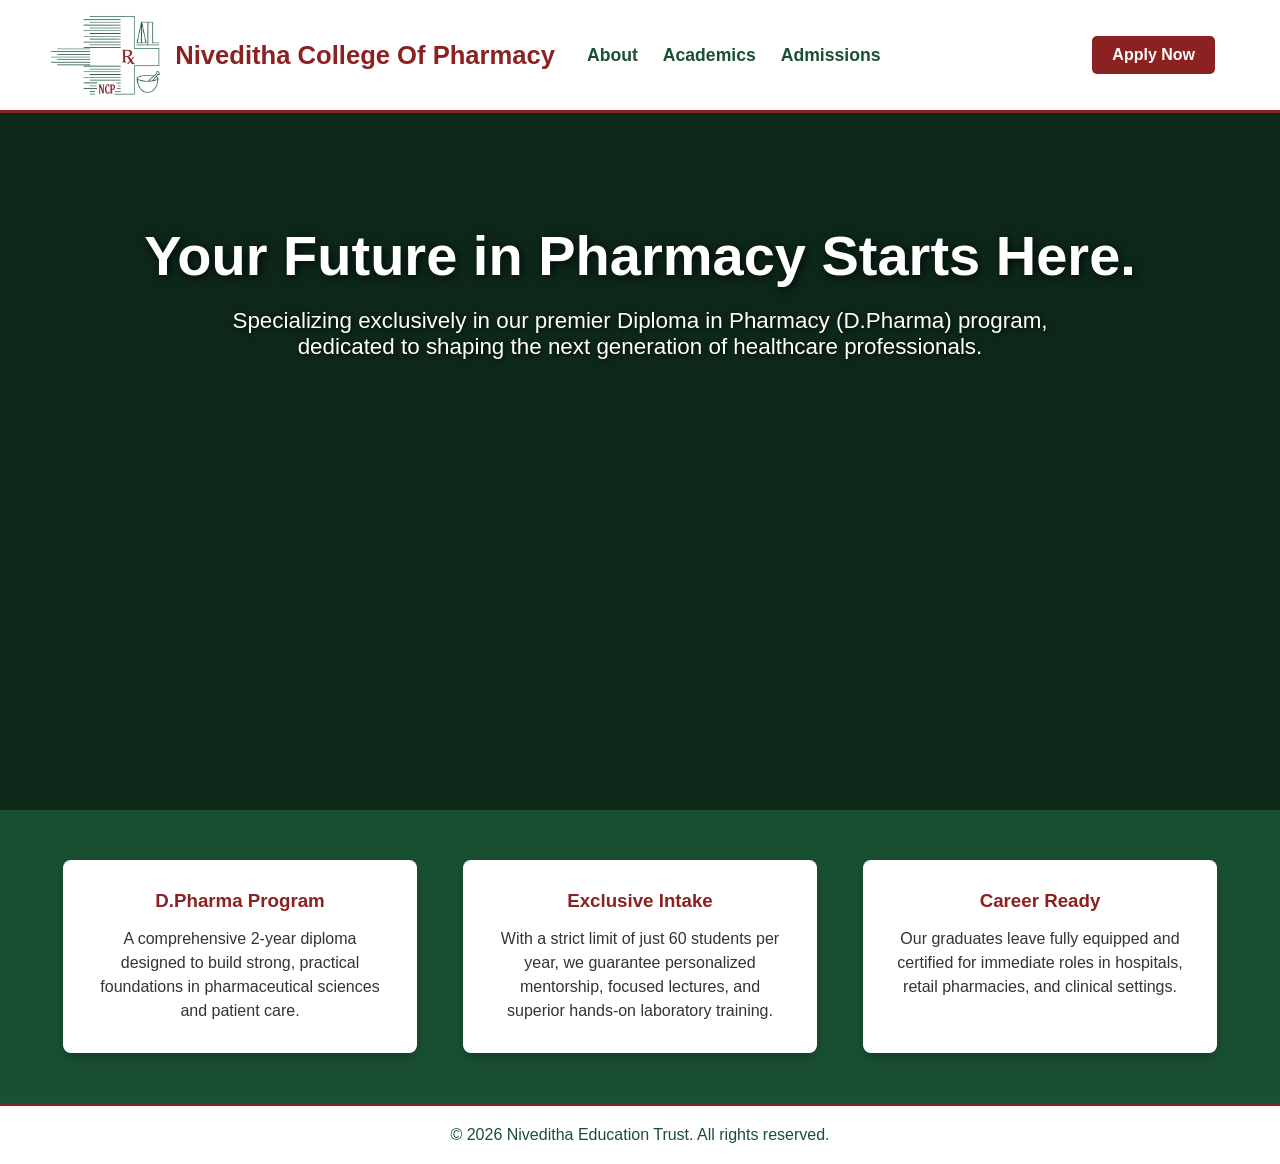
==== index.html @ 8d6062cf "Base website ready - Official logo and responsive header" ====
<!DOCTYPE html>
<html lang="en">
<head>
    <meta charset="UTF-8">
    <meta name="viewport" content="width=device-width, initial-scale=1.0">
    <title>Niveditha College Of Pharmacy</title>
    <link rel="stylesheet" href="style_homepage.css">
</head>
<body>

    <header>
        <div class="logo">
            <img src="logo.png" alt="Niveditha College Logo" class="logo-img">
            <strong>Niveditha College Of Pharmacy</strong>
        </div>
        <nav>
            <a href="#about">About</a>
            <a href="#academics">Academics</a>
            <a href="admissions.html">Admissions</a>
        </nav>
        <div class = "header-right">
            <a href="#apply" class="cta-button">Apply Now</a>
        </div>
    </header>

    <main>
        <section class="hero">
            <div class="hero-content">
                <h1>Your Future in Pharmacy Starts Here.</h1>
                <p>Specializing exclusively in our premier Diploma in Pharmacy (D.Pharma) program, dedicated to shaping the next generation of healthcare professionals.</p>
                <!-- <a href="#tour" class="cta-button">Schedule a Campus Tour</a> -->
            </div>
        </section>

        <section class="features" id="academics">
            <div class="card">
                <h3>D.Pharma Program</h3>
                <p>A comprehensive 2-year diploma designed to build strong, practical foundations in pharmaceutical sciences and patient care.</p>
            </div>
            <div class="card">
                <h3>Exclusive Intake</h3>
                <p>With a strict limit of just 60 students per year, we guarantee personalized mentorship, focused lectures, and superior hands-on laboratory training.</p>
            </div>
            <div class="card">
                <h3>Career Ready</h3>
                <p>Our graduates leave fully equipped and certified for immediate roles in hospitals, retail pharmacies, and clinical settings.</p>
            </div>
        </section>
    </main>

    <footer>
        <p>&copy; 2026 Niveditha Education Trust. All rights reserved.</p>
    </footer>

</body>
</html>
---- style_homepage.css ----
/* Basic Reset */
* {
    margin: 0;
    padding: 0;
    box-sizing: border-box;
    font-family: 'Segoe UI', Tahoma, Geneva, Verdana, sans-serif;
}

/* Align the website and set the dark green background */
body {
    display: flex;
    flex-direction: column;
    min-height: 100vh; 
    background-color: #1a5032; /* Dark Pharmacy Green */
}

main {
    flex: 1; 
}

/* Header & Navigation */
header {
    display: flex;
    justify-content: space-between;
    align-items: center;
    padding: 15px 50px;
    background-color: #ffffff; /* Crisp White Header */
    color: #1a5032;
    border-bottom: 3px solid #8c2121; /* Red line to separate header */
    position: relative;
    gap: 20px;
}

/* 2. The Middle Slot (Links) - Replaces your absolute positioning */
header nav {
    flex: 1;            /* Takes up exactly 1/3 of the header */
    display: flex;
    justify-content: center; /* Keeps links centered in that 1/3 space */
    gap: 25px;
}

header nav a {
    color: #1a5032;
    text-decoration: none;
    font-weight: 600;
    font-size: 1.1rem;
    white-space: nowrap; /* Prevents links from wrapping to two lines */
    transition: color 0.3s ease;
    margin: 0;           /* Clean up old margins */
}

/* 3. The Right Slot (Button) */
.header-right {
    flex: 1; /* Takes up 1/3 of the header */
    display: flex;
    justify-content: flex-end; /* Pushes button to the far right */
}

/* Logo Styling */
.logo {
    display: flex;
    align-items: center;
    gap: 15px; 
    flex: 1;
}

.logo-img {
    height: 80px; 
    width: auto; 
}

.logo strong {
    font-size: 1.6rem;
    font-weight: 800;
    /*color: #1a5032; /* Green text */
    color: #8c2121;
    white-space: nowrap;
}

header a {
    color: #1a5032; /* Green links */
    text-decoration: none;
    margin: 0 15px;
    font-weight: 500;
    transition: color 0.3s ease;
}

header a:hover {
    color: #8c2121; /* Links turn deep red when hovered */
}

/* Buttons */
.cta-button {
    background-color: #8c2121; /* Deep Red accent */
    color: white;
    padding: 10px 20px;
    border-radius: 5px;
    font-weight: bold;
    text-decoration: none;
    transition: background-color 0.3s ease;
}

.cta-button:hover {
    background-color: #631515; /* Darker red on hover */
}

/* Updated Hero Section to show more of the bottom photo */
.hero {
    background: linear-gradient(rgba(0, 0, 0, 0.5), rgba(0, 0, 0, 0.5)), 
                url('FinalCovercrop.png');
    
    background-size: cover;
    /* PINS THE TOP OF THE IMAGE (The Sign) at the top of the box */
    background-position: top center; 
    background-repeat: no-repeat;
    
    /* We keep the top padding normal, but push the bottom out significantly */
    /* This "stretches" the green background area downwards to reveal the students */
    padding: 60px 50px 450px 50px; 
    
    /* Ensures the section takes up most of the screen */
    min-height: 75vh; 
    
    display: flex;
    flex-direction: column;
    justify-content: flex-start; /* Keeps text closer to the top/middle area */
    align-items: center;
    text-align: center;
    color: #ffffff;
}

.hero h1 {
    font-size: 3.5rem;
    margin-top: 50px; /* Adjust this to move the text up or down over the sign */
    margin-bottom: 20px;
    text-shadow: 2px 2px 10px rgba(0,0,0,0.8);
}

.hero p {
    font-size: 1.4rem;
    max-width: 900px;
    margin: 0 auto;
    text-shadow: 1px 1px 5px rgba(0,0,0,0.8);
}

/* Special class for the Admissions page hero background */
.hero.admissions-bg {
    background: linear-gradient(rgba(0, 0, 0, 0.5), rgba(0, 0, 0, 0.5)), 
                url('LaboratoryGen.png');
    background-size: cover;
    background-position: center;
}

/* Features Grid */
.features {
    display: flex;
    justify-content: space-around;
    padding: 50px;
    background-color: #1a5032; /* Match Hero Background */
    gap: 20px;
}

.card {
    background: #ffffff; /* Crisp white cards for a clean medical/academic look */
    padding: 30px;
    border-radius: 8px;
    text-align: center;
    width: 30%;
    box-shadow: 0 6px 12px rgba(0,0,0,0.2); 
}

.card h3 {
    color: #8c2121; /* Red titles on the white cards to make them pop */
    margin-bottom: 15px;
}

.card p {
    color: #333333; /* Dark grey text for easy reading */
    line-height: 1.5;
}

/* Footer */
footer {
    text-align: center;
    padding: 20px;
    background-color: #ffffff; /* White footer */
    color: #1a5032; /* Green text */
    border-top: 3px solid #8c2121; /* Red line to anchor it */
    width: 100%;
}

/* --- Responsive Fix: Prevents Overlap --- */
@media (max-width: 1200px) {
    header {
        flex-direction: column; /* Stacks everything vertically when space is tight */
        padding: 20px;
        gap: 15px;
    }
    
    .logo, header nav, .header-right {
        justify-content: center;
        text-align: center;
        flex: none; /* Disables the 1/3 slots on mobile for better stacking */
    }

    .logo-img {
        height: 60px; /* Smaller logo on small screens */
    }
}
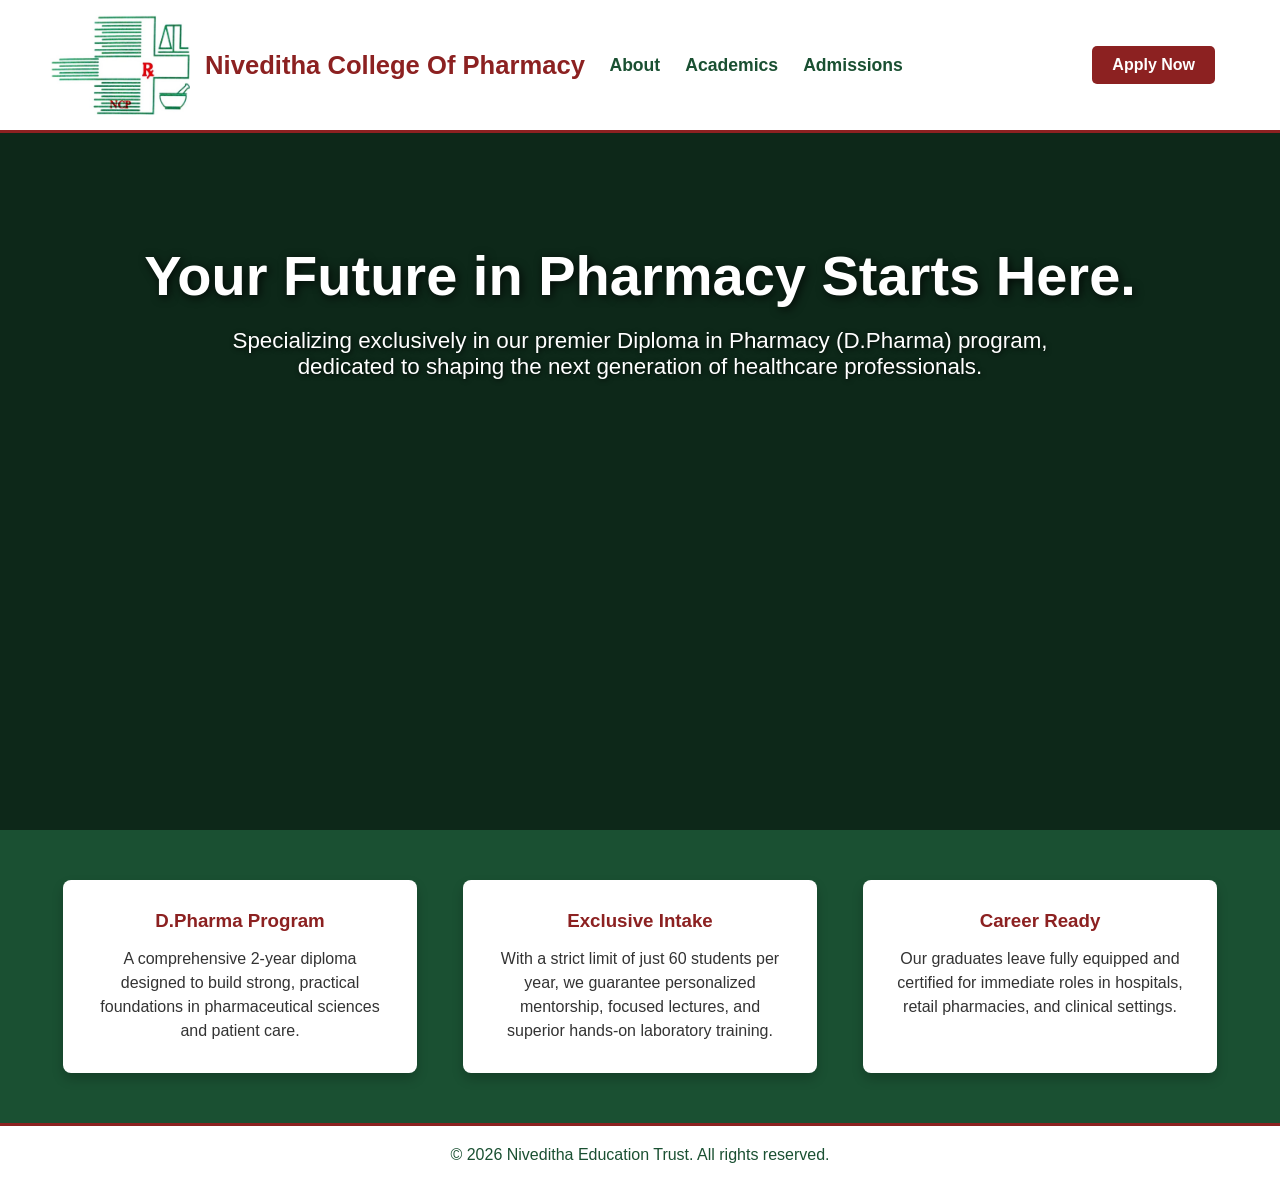
==== commit 6d155085: "Added About, academic and admission sections" ====
--- a/index.html
+++ b/index.html
@@ -10,12 +10,12 @@
 
     <header>
         <div class="logo">
-            <img src="logo.png" alt="Niveditha College Logo" class="logo-img">
+            <img src="LogoActual.jpeg" alt="Niveditha College Logo" class="logo-img">
             <strong>Niveditha College Of Pharmacy</strong>
         </div>
         <nav>
-            <a href="#about">About</a>
-            <a href="#academics">Academics</a>
+            <a href="about.html">About</a>
+            <a href="academics.html">Academics</a>
             <a href="admissions.html">Admissions</a>
         </nav>
         <div class = "header-right">
--- a/style_homepage.css
+++ b/style_homepage.css
@@ -65,7 +65,7 @@
 }
 
 .logo-img {
-    height: 80px; 
+    height: 100px; 
     width: auto; 
 }
 
@@ -106,14 +106,17 @@
 
 /* Updated Hero Section to show more of the bottom photo */
 .hero {
-    background: linear-gradient(rgba(0, 0, 0, 0.5), rgba(0, 0, 0, 0.5)), 
+    position: relative; /* REQUIRED: Anchors the blurred layer*/ 
+    overflow: hidden;
+    /* background: linear-gradient(rgba(0, 0, 0, 0.5), rgba(0, 0, 0, 0.5)), 
                 url('FinalCovercrop.png');
-    
-    background-size: cover;
+     */
+    /* background-size: cover; */
     /* PINS THE TOP OF THE IMAGE (The Sign) at the top of the box */
-    background-position: top center; 
-    background-repeat: no-repeat;
-    
+    
+    /* background-position: top center; 
+    background-repeat: no-repeat; */
+
     /* We keep the top padding normal, but push the bottom out significantly */
     /* This "stretches" the green background area downwards to reveal the students */
     padding: 60px 50px 450px 50px; 
@@ -127,6 +130,29 @@
     align-items: center;
     text-align: center;
     color: #ffffff;
+}
+
+ /* This layer handles the blurred photo independently of the text*/
+.hero::before {
+    content: "";
+    position: absolute;
+    top: 0; left: 0; right: 0; bottom: 0;
+    
+    
+    background: linear-gradient(rgba(0, 0, 0, 0.5), rgba(0, 0, 0, 0.5)), 
+                url('FinalCovercrop.png');
+    background-size: cover;
+    background-position: top center;
+    background-repeat: no-repeat;
+    
+    
+    filter: blur(2px); 
+    
+    
+    transform: scale(1.05); 
+    
+
+    z-index: -1; 
 }
 
 .hero h1 {
@@ -150,6 +176,45 @@
     background-size: cover;
     background-position: center;
 }
+
+/* NEW: This completely disables the blurred homepage layer on the Admissions page */
+.hero.admissions-bg::before {
+    display: none;
+}
+
+/* Special background for the About page hero layer */
+.hero.about-bg {
+    background: linear-gradient(rgba(0, 0, 0, 0.5), rgba(0, 0, 0, 0.5)), 
+                url('About.png'); /* You can swap this for a campus photo later */
+    background-size: cover;
+    background-position: center;
+}
+
+.hero.about-bg::before {
+    display: none;
+}
+
+/* --- Academics Hero Background --- */
+.hero.academics-bg::before {
+    background: linear-gradient(rgba(0, 0, 0, 0.5), rgba(0, 0, 0, 0.5)), 
+                url('classteaching.png'); /* Using your second cover image here */
+    background-size: cover;
+    background-position: center;
+    filter: blur(2px); /* Keeping the subtle blur consistency */
+    transform: scale(1.05);
+}
+
+/* Special background for the academics page hero layer */
+/* .hero.academics-bg {
+    background: linear-gradient(rgba(0, 0, 0, 0.5), rgba(0, 0, 0, 0.5)), 
+                url('classteaching.png');
+    background-size: cover;
+    background-position: center;
+} */
+
+/* .hero.about-bg::before {
+    display: none;
+} */
 
 /* Features Grid */
 .features {
@@ -206,4 +271,131 @@
     .logo-img {
         height: 60px; /* Smaller logo on small screens */
     }
+}
+
+/* --- About & Achievements Page Styling --- */
+.container {
+    max-width: 1100px;
+    margin: 0 auto;
+    padding: 0 20px;
+}
+
+.about-content {
+    padding: 80px 0;
+    background-color: #ffffff;
+    text-align: center;
+}
+
+.about-content h2, .achievements h2 {
+    color: #1a5032; /* Pharmacy Green */
+    font-size: 2.5rem;
+    margin-bottom: 30px;
+}
+
+.about-content p {
+    text-align: justify;    /* The clean, straight edges you want */
+    max-width: 900px;       /* Prevents lines from getting too long */
+    margin: 0 auto 25px;    /* Centers the text block and adds space below */
+    line-height: 1.8;       /* Makes it easier to read */
+    color: #444;
+    font-size: 1.15rem;
+}
+
+.achievements {
+    padding: 80px 0;
+    background-color: #f4f4f4; /* Light grey to separate from white section */
+    text-align: center;
+}
+
+.rank-grid {
+    display: grid;
+    grid-template-columns: repeat(auto-fit, minmax(180px, 1fr));
+    gap: 20px;
+    margin: 40px 0;
+}
+
+.rank-card {
+    background: #ffffff;
+    padding: 25px;
+    border-radius: 10px;
+    border-top: 5px solid #8c2121; /* Red accent */
+    box-shadow: 0 4px 8px rgba(0,0,0,0.1);
+}
+
+.rank-card strong {
+    display: block;
+    font-size: 1.5rem;
+    color: #1a5032;
+    margin-bottom: 5px;
+}
+
+.rank-card span {
+    font-size: 1.1rem;
+    color: #666;
+    font-weight: 600;
+}
+
+.credit-text {
+    font-style: italic;
+    color: #555;
+    margin-top: 30px;
+    font-size: 1.1rem;
+}
+
+/* --- Extra Curricular Section --- */
+.extra-curriculars {
+    padding: 80px 0;
+    background-color: #ffffff;
+    text-align: center;
+}
+
+.section-intro {
+    max-width: 800px;
+    margin: 0 auto 50px;
+    font-size: 1.2rem;
+    color: #666;
+}
+
+.activity-grid {
+    display: grid;
+    grid-template-columns: repeat(auto-fit, minmax(300px, 1fr));
+    gap: 30px;
+    margin-top: 40px;
+}
+
+.activity-card {
+    padding: 40px;
+    background: #f9f9f9;
+    border-radius: 12px;
+    border-bottom: 4px solid #1a5032; /* Pharmacy Green accent */
+    transition: transform 0.3s ease;
+}
+
+.activity-card p {
+    /* The Fix: Change from justify to center */
+    text-align: center; 
+    
+    line-height: 1.6;
+    color: #444;
+    font-size: 1.05rem;
+    margin: 0 auto;
+    
+    /* This prevents the text from touching the edges of the card */
+    max-width: 280px; 
+}
+
+.activity-card:hover {
+    transform: translateY(-5px);
+    background: #ffffff;
+    box-shadow: 0 10px 20px rgba(0,0,0,0.1);
+}
+
+.activity-icon {
+    font-size: 3rem;
+    margin-bottom: 20px;
+}
+
+.activity-card h3 {
+    color: #8c2121; /* Deep Red */
+    margin-bottom: 15px;
 }
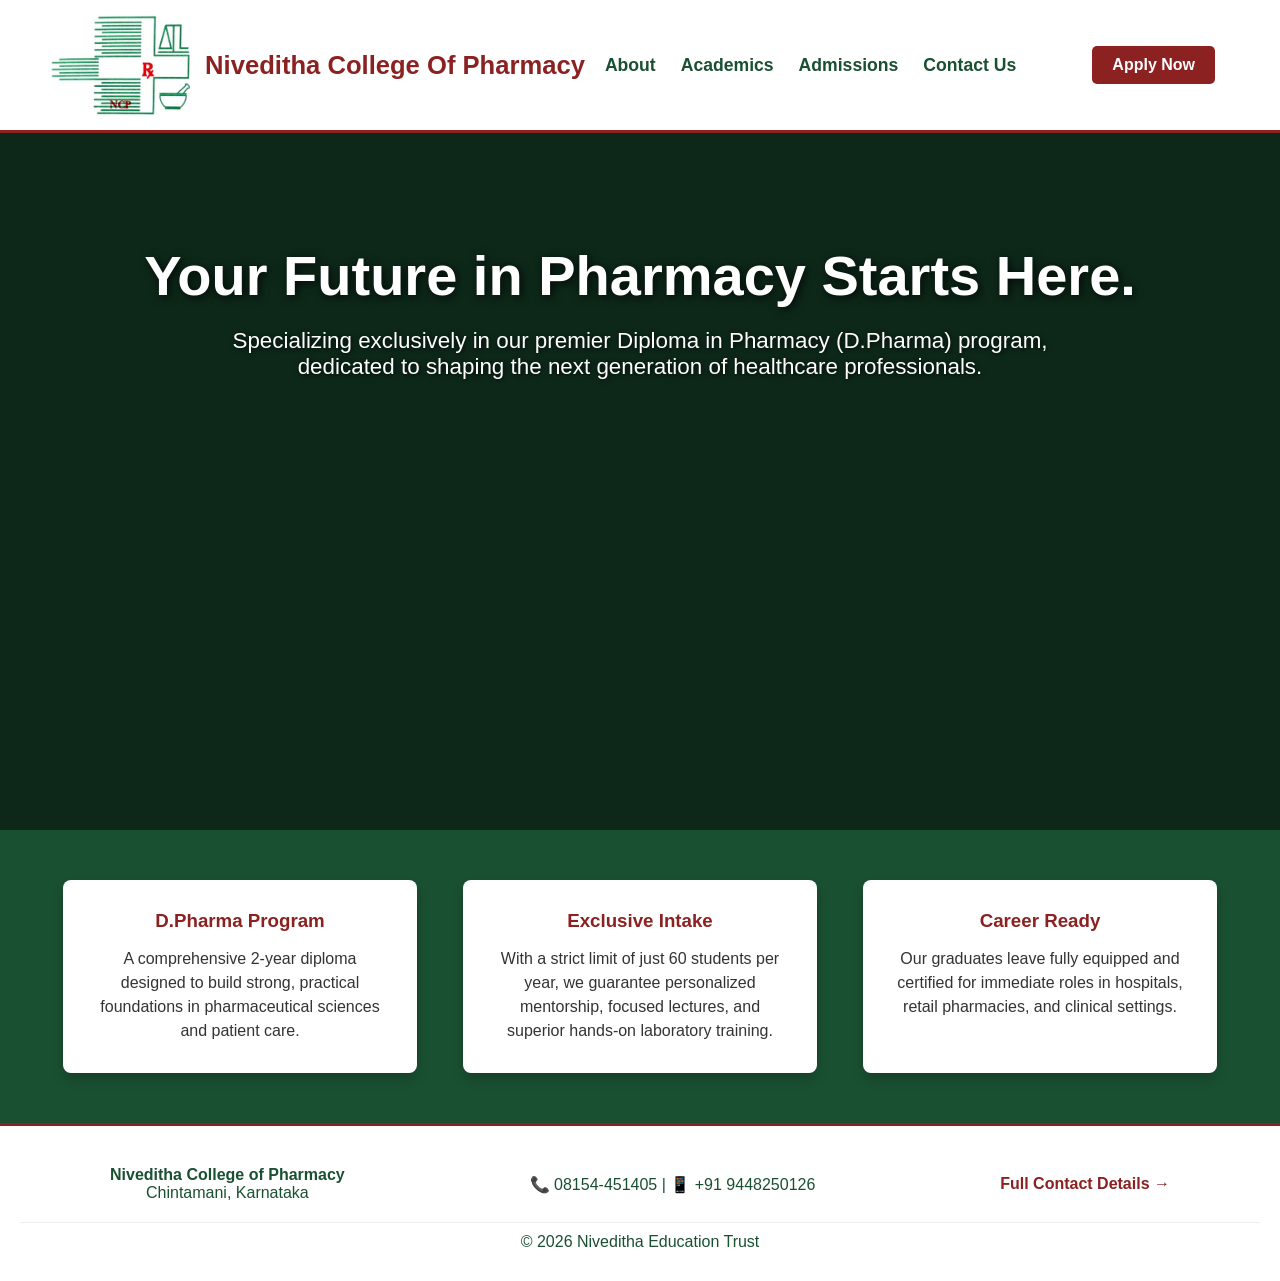
==== commit 72220337: "Launch Version: All pages complete with live maps and updated contact info" ====
--- a/index.html
+++ b/index.html
@@ -17,9 +17,10 @@
             <a href="about.html">About</a>
             <a href="academics.html">Academics</a>
             <a href="admissions.html">Admissions</a>
+            <a href="contact.html">Contact Us</a>
         </nav>
         <div class = "header-right">
-            <a href="#apply" class="cta-button">Apply Now</a>
+            <a href="contact.html" class="cta-button">Apply Now</a>
         </div>
     </header>
 
@@ -49,7 +50,23 @@
     </main>
 
     <footer>
-        <p>&copy; 2026 Niveditha Education Trust. All rights reserved.</p>
+        <div class="footer-container"
+            style="display: flex; justify-content: space-between; align-items: center; max-width: 1100px; margin: 0 auto; padding: 20px;">
+            <div class="footer-left">
+                <strong>Niveditha College of Pharmacy</strong>
+                <p>Chintamani, Karnataka</p>
+            </div>
+            <div class="footer-center">
+                <p>📞 08154-451405 | 📱 +91 9448250126</p>
+            </div>
+            <div class="footer-right">
+                <a href="contact.html" style="color: #8c2121; text-decoration: none; font-weight: bold;">Full Contact
+                    Details →</a>
+            </div>
+        </div>
+        <div class="footer-bottom" style="text-align: center; border-top: 1px solid #eee; padding: 10px;">
+            <p>&copy; 2026 Niveditha Education Trust</p>
+        </div>
     </footer>
 
 </body>
--- a/style_homepage.css
+++ b/style_homepage.css
@@ -122,7 +122,7 @@
     padding: 60px 50px 450px 50px; 
     
     /* Ensures the section takes up most of the screen */
-    min-height: 75vh; 
+    min-height: 70vh; 
     
     display: flex;
     flex-direction: column;
@@ -398,4 +398,72 @@
 .activity-card h3 {
     color: #8c2121; /* Deep Red */
     margin-bottom: 15px;
+}
+
+/* --- Library Section Styling --- */
+.library-highlight {
+    background-color: #ffffff; /* White to contrast with the Grey Labs section */
+    padding: 20px 50px;
+}
+
+/* Reuses the same responsive logic as the Labs */
+@media (max-width: 900px) {
+    .library-highlight .container {
+        flex-direction: column-reverse; /* Stacks text on top of image on mobile */
+    }
+}
+
+/* --- Lab Highlight & Divider --- */
+.lab-highlight {
+    /* This creates the white dividing line */
+    border-bottom: 2px solid #ffffff; 
+}
+
+/* Ensure the text inside is styled correctly */
+.lab-highlight h2 {
+    color: #1a5032;
+    margin-bottom: 20px;
+}
+
+/* --- Contact Page Specifics --- */
+.hero.contact-bg::before {
+    background: linear-gradient(rgba(0, 0, 0, 0.5), rgba(0, 0, 0, 0.5)), 
+                url('Contact.png'); /* Or any campus image */
+    background-size: cover;
+    background-position: center;
+    filter: blur(2px);
+    transform: scale(1.05);
+}
+
+.contact-section {
+    padding: 80px 0;
+    background-color: #ffffff;
+}
+
+.contact-wrapper {
+    display: flex;
+    gap: 60px;
+    align-items: flex-start;
+}
+
+.contact-info, .contact-form {
+    flex: 1;
+}
+
+.contact-info h3, .contact-form h3 {
+    color: #1a5032; /* Pharmacy Green */
+    margin-bottom: 25px;
+    font-size: 1.8rem;
+}
+
+/* Responsive Fix */
+@media (max-width: 900px) {
+    .contact-wrapper {
+        flex-direction: column;
+    }
+}
+
+header nav a.active {
+    color: #8c2121; /* Deep Red to match your theme */
+    border-bottom: 2px solid #8c2121;
 }
